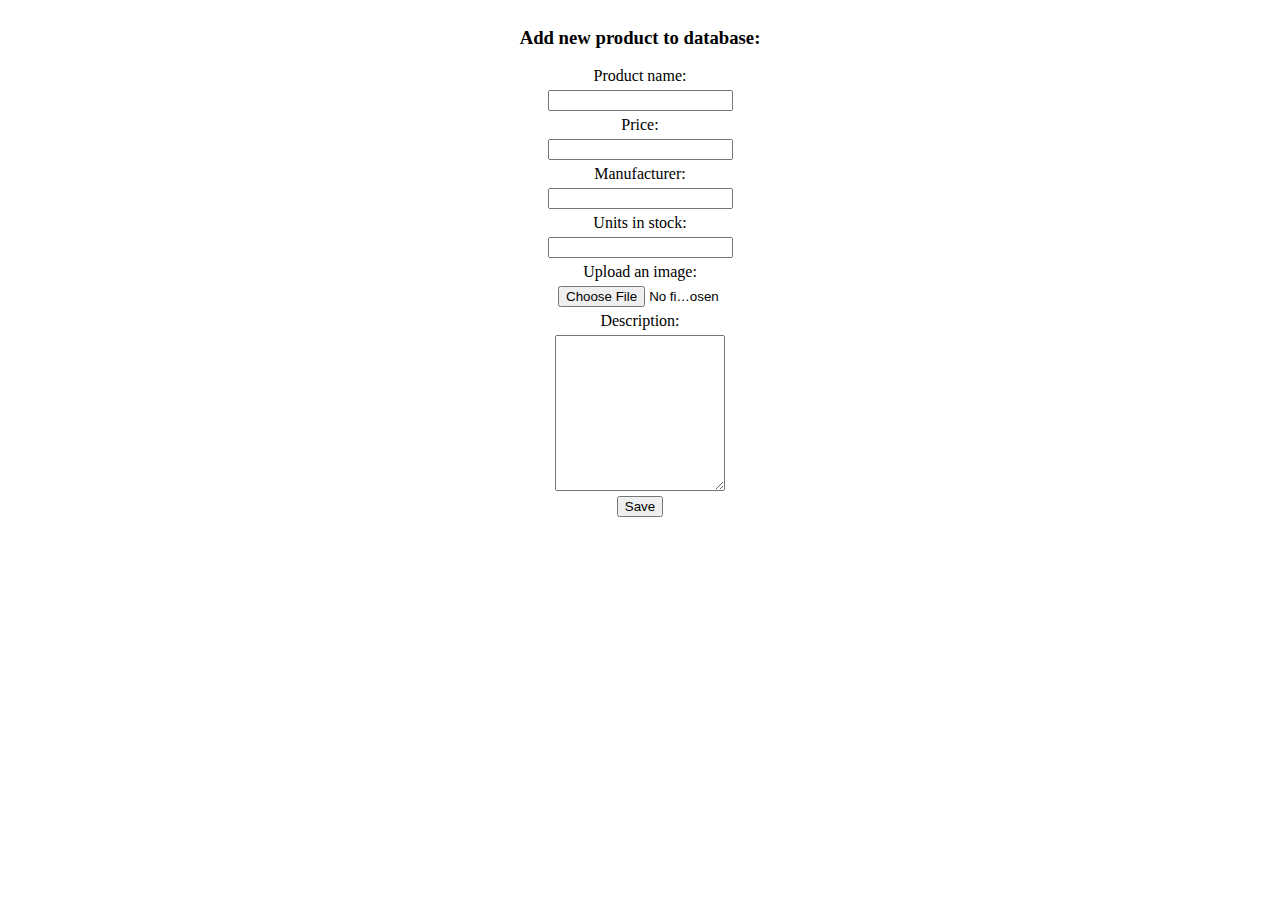
==== admin.html @ f78b7987 "Merge pull request #46 from linnalessandra/test-admin" ====
<!DOCTYPE html>
<html lang="en">
<head>
    <meta charset="UTF-8">
    <meta http-equiv="X-UA-Compatible" content="IE=edge">
    <meta name="viewport" content="width=device-width, initial-scale=1.0">
    <title>Admin</title>
    <link rel="stylesheet" href="./style/admin.css">
    <script src="admin.js" defer></script>
</head>
<body>
    <div class="mainContainer">
        <div class="addProductWrapper">
            <h3>Add new product to database:</h3>
            <label for="">Product name:</label>
            <input type="text" name="" id="productName">
            <label for="">Price:</label>
            <input type="number" name="" id="productPrice">
            <label for="">Manufacturer:</label>
            <input type="text" name="" id="manufacturer">
            <label for="">Units in stock:</label>
            <input type="number" name="" id="unitsInStock">
            <label for="">Upload an image:</label>
            <input type="file" name="" id="imageFile">
            <label for="">Description:</label>
            <textarea id="productDescription" cols="30" rows="10"></textarea>
            <button id="saveBtn">Save</button>

        </div>

    </div>
    
</body>
</html>
---- style/admin.css ----
.mainContainer{
    display: flex;
    justify-content: center;
    align-items: center;
}
.addProductWrapper{
    display: flex;
    flex-direction: column;
    justify-content: center;
    align-items: center;
}
input{
    margin: 5px;
}
textarea{
    margin: 5px;
    max-width: 164px;
}
#imageFile{
    max-width: 164px;
}
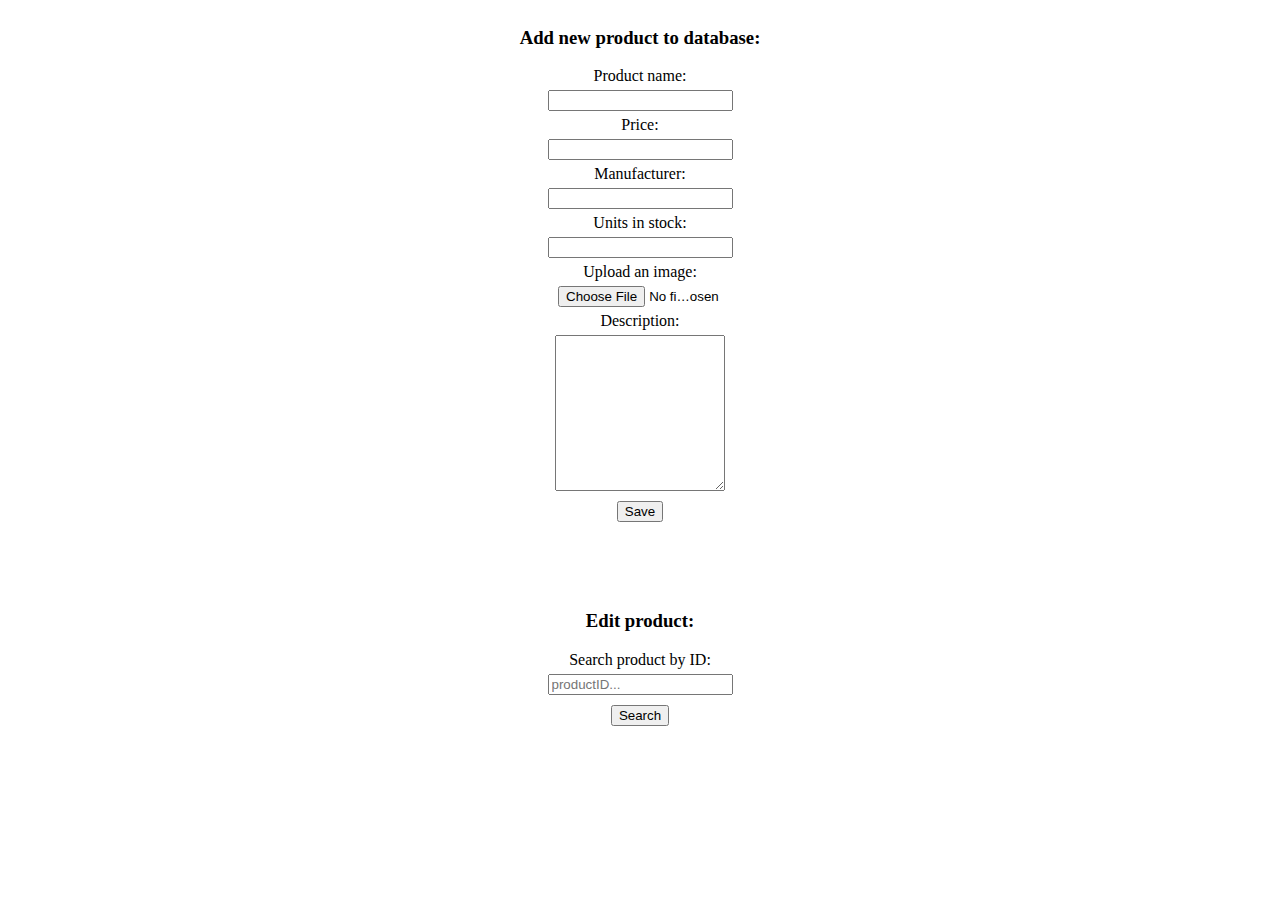
==== commit b3f1173d: "edit-products" ====
--- a/admin.html
+++ b/admin.html
@@ -25,9 +25,14 @@
             <label for="">Description:</label>
             <textarea id="productDescription" cols="30" rows="10"></textarea>
             <button id="saveBtn">Save</button>
-
         </div>
-
+        <h3>Edit product:</h3>
+        <div id="hide" class="addProductWrapper">
+            <label for="">Search product by ID:</label>
+            <input type="number" name="" id="inputID" placeholder="productID...">
+            <button id="searchBtn">Search</button>
+        </div>
+        <div id="productToEdit"></div>
     </div>
     
 </body>
--- a/style/admin.css
+++ b/style/admin.css
@@ -2,12 +2,14 @@
     display: flex;
     justify-content: center;
     align-items: center;
+    flex-direction: column;
 }
 .addProductWrapper{
     display: flex;
     flex-direction: column;
     justify-content: center;
     align-items: center;
+    margin-bottom: 4em;
 }
 input{
     margin: 5px;
@@ -18,4 +20,7 @@
 }
 #imageFile{
     max-width: 164px;
+}
+button{
+    margin: 5px;
 }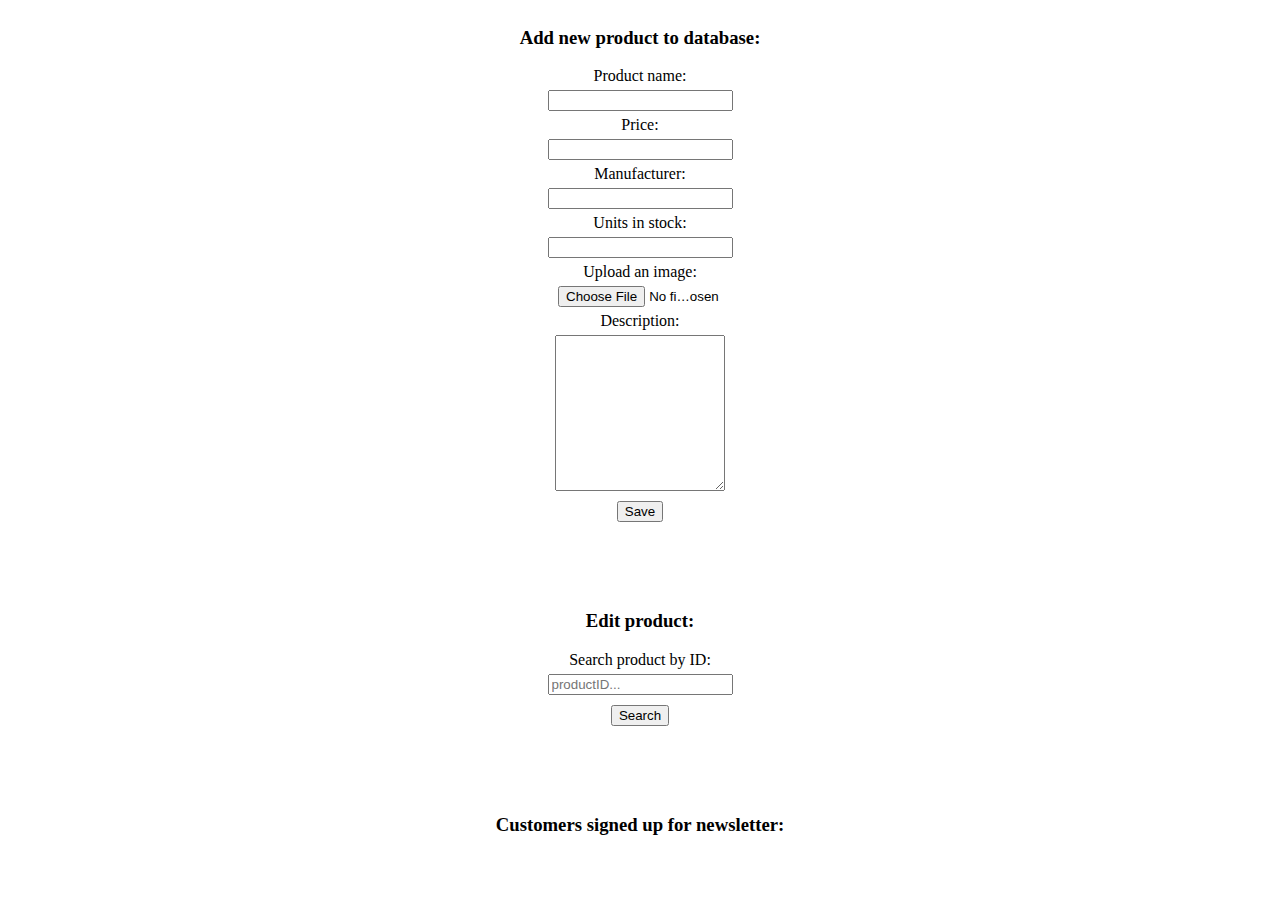
==== commit 2468dcbd: "Merge pull request #60 from linnalessandra/admin-see-newslettersignups" ====
--- a/admin.html
+++ b/admin.html
@@ -6,7 +6,7 @@
     <meta name="viewport" content="width=device-width, initial-scale=1.0">
     <title>Admin</title>
     <link rel="stylesheet" href="./style/admin.css">
-    <script src="admin.js" defer></script>
+    <script src="./javascript/admin.js" defer></script>
 </head>
 <body>
     <div class="mainContainer">
@@ -25,6 +25,7 @@
             <label for="">Description:</label>
             <textarea id="productDescription" cols="30" rows="10"></textarea>
             <button id="saveBtn">Save</button>
+
         </div>
         <h3>Edit product:</h3>
         <div id="hide" class="addProductWrapper">
@@ -33,6 +34,9 @@
             <button id="searchBtn">Search</button>
         </div>
         <div id="productToEdit"></div>
+        <h3>Customers signed up for newsletter:</h3>
+        <div id="listNewsletter"></div>
+
     </div>
     
 </body>
--- a/style/admin.css
+++ b/style/admin.css
@@ -23,4 +23,11 @@
 }
 button{
     margin: 5px;
+}
+table, th, td{
+    border: 1px solid black;
+    border-collapse: collapse;
+}
+table{
+    width: 100%;
 }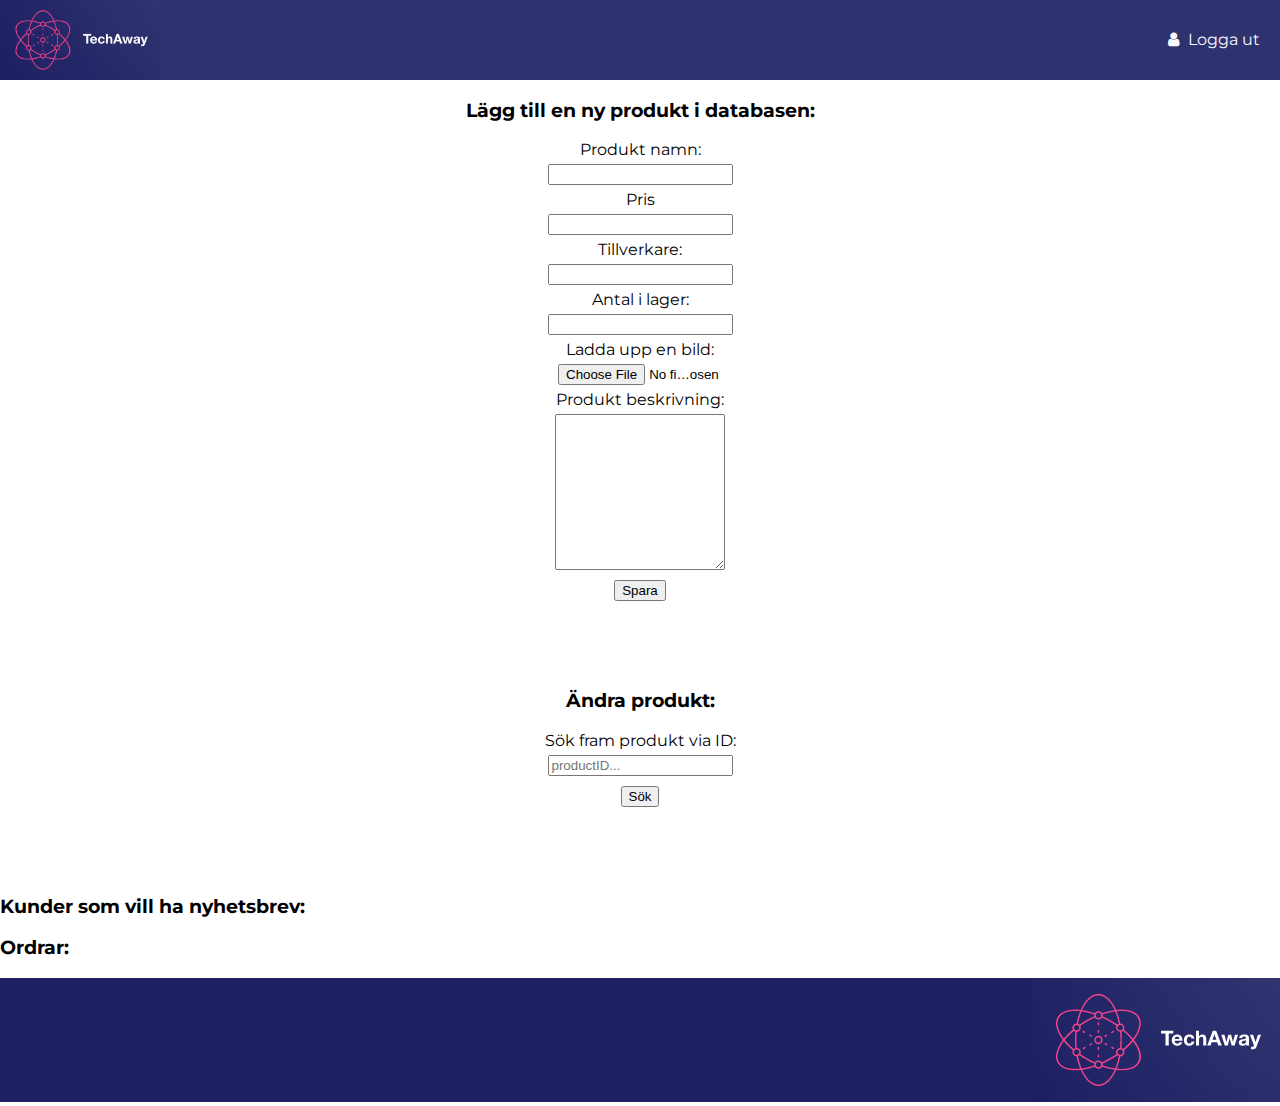
==== commit 0122b757: "checkifloggedin/adminkoll/logoutkoppling" ====
--- a/admin.html
+++ b/admin.html
@@ -1,43 +1,77 @@
 <!DOCTYPE html>
 <html lang="en">
 <head>
-    <meta charset="UTF-8">
-    <meta http-equiv="X-UA-Compatible" content="IE=edge">
-    <meta name="viewport" content="width=device-width, initial-scale=1.0">
-    <title>Admin</title>
-    <link rel="stylesheet" href="./style/admin.css">
-    <script src="./javascript/admin.js" defer></script>
+  <meta charset="UTF-8">
+  <meta http-equiv="X-UA-Compatible" content="IE=edge">
+  <meta name="viewport" content="width=device-width, initial-scale=1.0">
+  <title>TechAway</title>
+  <link rel="stylesheet" href="https://cdnjs.cloudflare.com/ajax/libs/font-awesome/4.7.0/css/font-awesome.min.css">
+<link rel="stylesheet" href="./style/index.css">
+<link rel="preconnect" href="https://fonts.gstatic.com">
+<link href="https://fonts.googleapis.com/css2?family=Montserrat&display=swap" rel="stylesheet">
+<link rel="stylesheet" href="https://pro.fontawesome.com/releases/v5.10.0/css/all.css"
+      integrity="sha384-AYmEC3Yw5cVb3ZcuHtOA93w35dYTsvhLPVnYs9eStHfGJvOvKxVfELGroGkvsg+p" crossorigin="anonymous" />
+
+
+<link rel="stylesheet" href="./style/admin.css">
+<script src="./javascript/admin.js" defer></script>
+
 </head>
+
+
 <body>
+
+  <nav class="navigation-bar">
+    <div>
+        <a href="./index.html"> <img class="logo" src="./otherImages/startLogo.png"> </a>
+    </div>
+    <div class="hello">
+        <a id="logout" href="./api/handlers/logout.php"><i class="fa fa-fw fa-user"></i> Logga ut</a> 
+     </div>
+  </nav>
+
+
     <div class="mainContainer">
         <div class="addProductWrapper">
-            <h3>Add new product to database:</h3>
-            <label for="">Product name:</label>
+            <h3>Lägg till en ny produkt i databasen:</h3>
+            <label for="">Produkt namn:</label>
             <input type="text" name="" id="productName">
-            <label for="">Price:</label>
+            <label for="">Pris</label>
             <input type="number" name="" id="productPrice">
-            <label for="">Manufacturer:</label>
+            <label for="">Tillverkare:</label>
             <input type="text" name="" id="manufacturer">
-            <label for="">Units in stock:</label>
+            <label for="">Antal i lager:</label>
             <input type="number" name="" id="unitsInStock">
-            <label for="">Upload an image:</label>
+            <label for="">Ladda upp en bild:</label>
             <input type="file" name="" id="imageFile">
-            <label for="">Description:</label>
+            <label for="">Produkt beskrivning:</label>
             <textarea id="productDescription" cols="30" rows="10"></textarea>
-            <button id="saveBtn">Save</button>
+            <button id="saveBtn">Spara</button>
 
         </div>
-        <h3>Edit product:</h3>
+        <h3>Ändra produkt:</h3>
         <div id="hide" class="addProductWrapper">
-            <label for="">Search product by ID:</label>
+            <label for="">Sök fram produkt via ID:</label>
             <input type="number" name="" id="inputID" placeholder="productID...">
-            <button id="searchBtn">Search</button>
+            <button id="searchBtn">Sök</button>
         </div>
         <div id="productToEdit"></div>
-        <h3>Customers signed up for newsletter:</h3>
+        
+    </div>
+    <div class="forTables">
+        <h3>Kunder som vill ha nyhetsbrev:</h3>
         <div id="listNewsletter"></div>
+        <h3>Ordrar:</h3>
+        <div id="orders"></div>
 
     </div>
+    <footer class="contactFooter">
+        <div class="footerContainer">
+        </div>
+        <div class="infoFooter">
+          <img src="./otherImages/startLogo.png" alt="">
+        </div>
+      </footer>
     
 </body>
 </html>--- a/style/index.css
+++ b/style/index.css
@@ -0,0 +1,139 @@
+body {
+    font-family: 'Montserrat', sans-serif;
+    margin: 0;
+    width: 100%;
+}
+
+.navigation-bar {
+    width: 100%;  
+    height: 80px; 
+    background-color: rgba(48,50,112,255);
+    display: flex;
+    justify-content: space-between;
+
+}
+.logo {
+    display: inline-block;
+    vertical-align: top;
+    height: 80px;
+    display: flex;
+   align-self: flex-start;    
+}
+
+.hello > a {
+  vertical-align: top;
+  margin-right: 20px;
+  height: 80px;        
+  line-height: 80px;    
+  text-decoration: none;
+  color: ghostwhite;
+}
+
+.hello > button {
+  vertical-align: top;
+  margin-right: 20px;
+  height: 80px;        
+  line-height: 80px;    
+  text-decoration: none;
+  color: ghostwhite;
+  background-color: rgba(48,50,112,255);
+  border: 0;
+  font-family: 'Montserrat', sans-serif;
+  font-size: 16px;
+}
+
+
+
+@media screen and (max-width: 500px) {
+  .navigation-bar {
+    flex-wrap: wrap;
+    flex-direction: row;
+    background-color: rgba(48,50,112,255);
+  }
+
+  body {
+      height: 100%;
+      width: 100%;
+  }
+}
+
+/* Kategori-meny */
+
+.vertical-menu {
+  width: 100%; 
+  display: flex;
+  justify-content: space-evenly;
+  background-color: whitesmoke;
+}
+
+.vertical-menu a {
+  background-color: whitesmoke; 
+  color: rgba(0, 0, 0, 0.642); 
+  display: flex;
+  justify-content: center;  
+  padding: 12px; 
+  text-decoration: none; 
+  font-size: 20px;
+}
+
+.vertical-menu a:hover {
+  background-color: rgba(255, 255, 255, 0.685);
+  border-radius: 50%;
+}
+
+
+/* cards */
+
+.productList {
+    display: flex;
+    justify-content: space-evenly;
+    margin-bottom: 100px;
+    margin-top: 50px;
+}
+
+.card {
+    /* Add shadows to create the "card" effect */
+    box-shadow: 0 4px 8px 0 rgba(0,0,0,0.2);
+    transition: 0.3s;
+    width: 200px;
+    height: auto;
+  }
+  
+  /* Add some padding inside the card container */
+  .container {
+    padding: 2px 16px;
+  }
+
+  .card img {
+      padding: 5px
+  }
+
+  /* Footer content */
+  .contactFooter {
+    background-color: #1e2063;
+    color: ghostwhite;
+    bottom: 0;
+    width: 100%;
+    height: 123.99px;   /* Height of the footer */
+    display: flex;
+    justify-content: space-between;
+}
+
+.footerContainer {
+    margin-left: 20px;
+}
+
+p {
+  font-size: 12px;
+}
+
+.imageHolder {
+  height: 100px;
+  width: 100px;
+  }
+  
+  img {
+    height: inherit;
+    object-fit: contain;
+  
+  }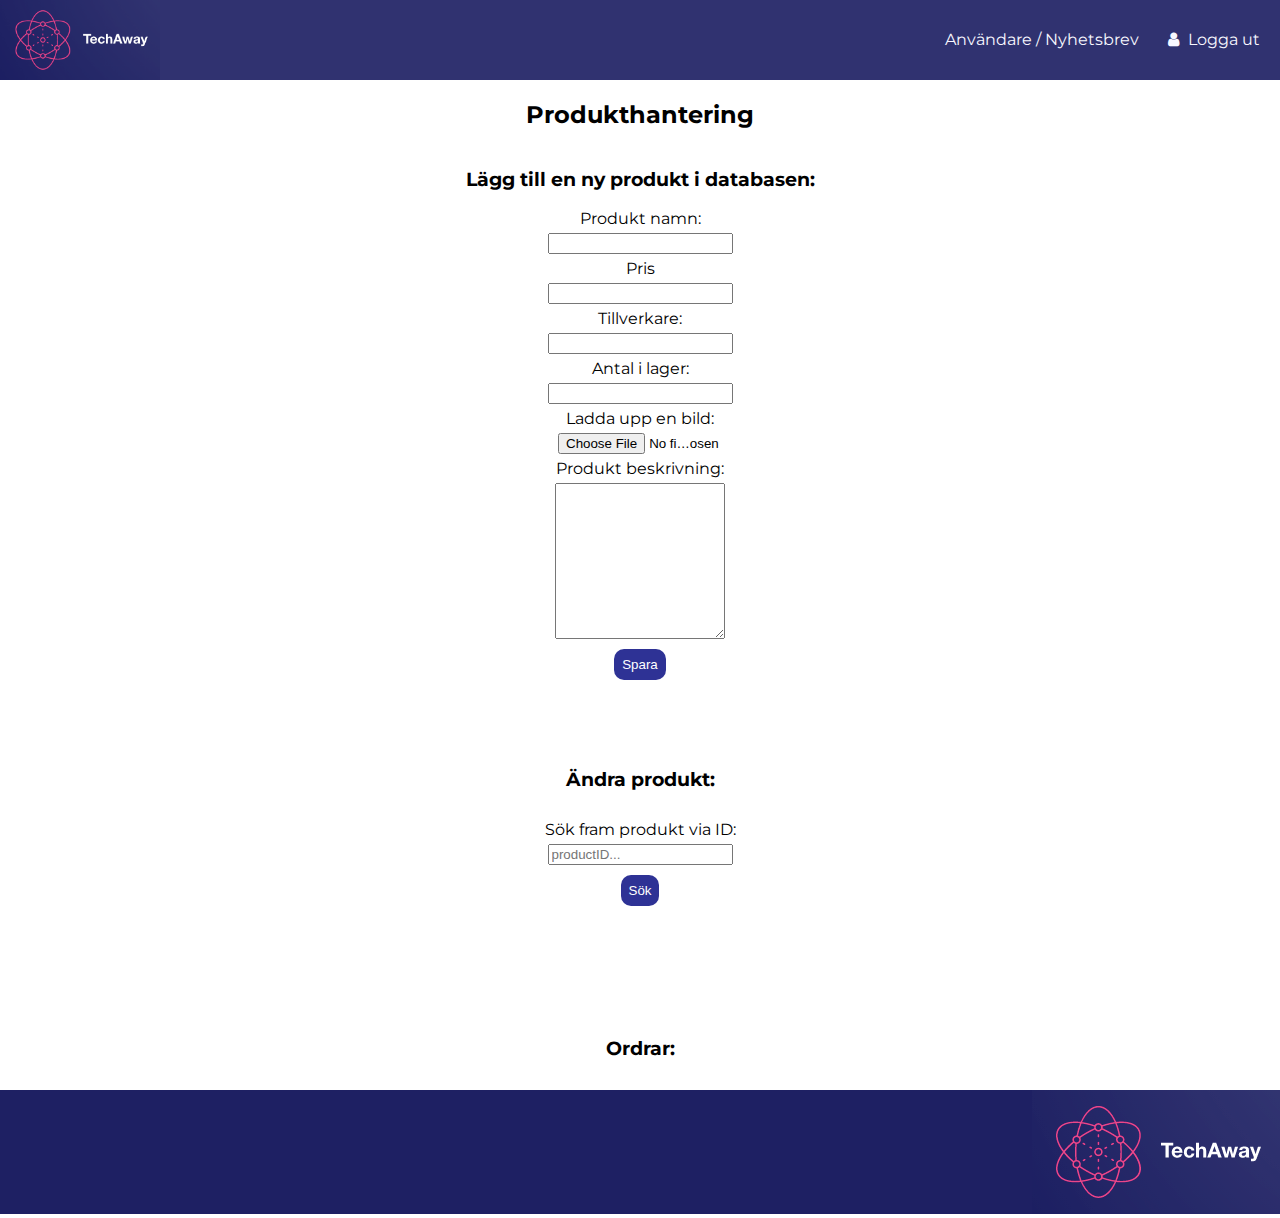
==== commit e70203bc: "admin-confirm admin" ====
--- a/admin.html
+++ b/admin.html
@@ -26,6 +26,7 @@
         <a href="./index.html"> <img class="logo" src="./otherImages/startLogo.png"> </a>
     </div>
     <div class="hello">
+        <a id="logout" href="admin2.html">Användare / Nyhetsbrev</a> 
         <a id="logout" href="./api/handlers/logout.php"><i class="fa fa-fw fa-user"></i> Logga ut</a> 
      </div>
   </nav>
@@ -33,6 +34,7 @@
 
     <div class="mainContainer">
         <div class="addProductWrapper">
+            <h2>Produkthantering</h2>
             <h3>Lägg till en ny produkt i databasen:</h3>
             <label for="">Produkt namn:</label>
             <input type="text" name="" id="productName">
@@ -59,12 +61,11 @@
         
     </div>
     <div class="forTables">
-        <h3>Kunder som vill ha nyhetsbrev:</h3>
-        <div id="listNewsletter"></div>
         <h3>Ordrar:</h3>
         <div id="orders"></div>
 
     </div>
+
     <footer class="contactFooter">
         <div class="footerContainer">
         </div>
--- a/style/admin.css
+++ b/style/admin.css
@@ -23,6 +23,12 @@
 }
 button{
     margin: 5px;
+    background-color: #2e3295;
+    border: none;
+    cursor: pointer;
+    color: white;
+    padding: 8px;
+    border-radius: 10px;
 }
 table, th, td{
     border: 1px solid black;
@@ -30,4 +36,28 @@
 }
 table{
     width: 100%;
+    margin-bottom: 100px;
+    height: 100%;
+}
+#hide{
+    margin-top: 10px;
+    margin-bottom: 2em;
+}
+#productToEdit{
+    margin-bottom: 4em;
+}
+.forTables{
+    text-align: center;
+    /* overflow-x: auto; */
+    margin: 30px;
+}
+@media screen and (max-width: 630px){
+    #listNewsletter{
+        overflow-x: auto;
+    }
+    #orders{
+        overflow-x: auto;
+    }
+    
+      
 }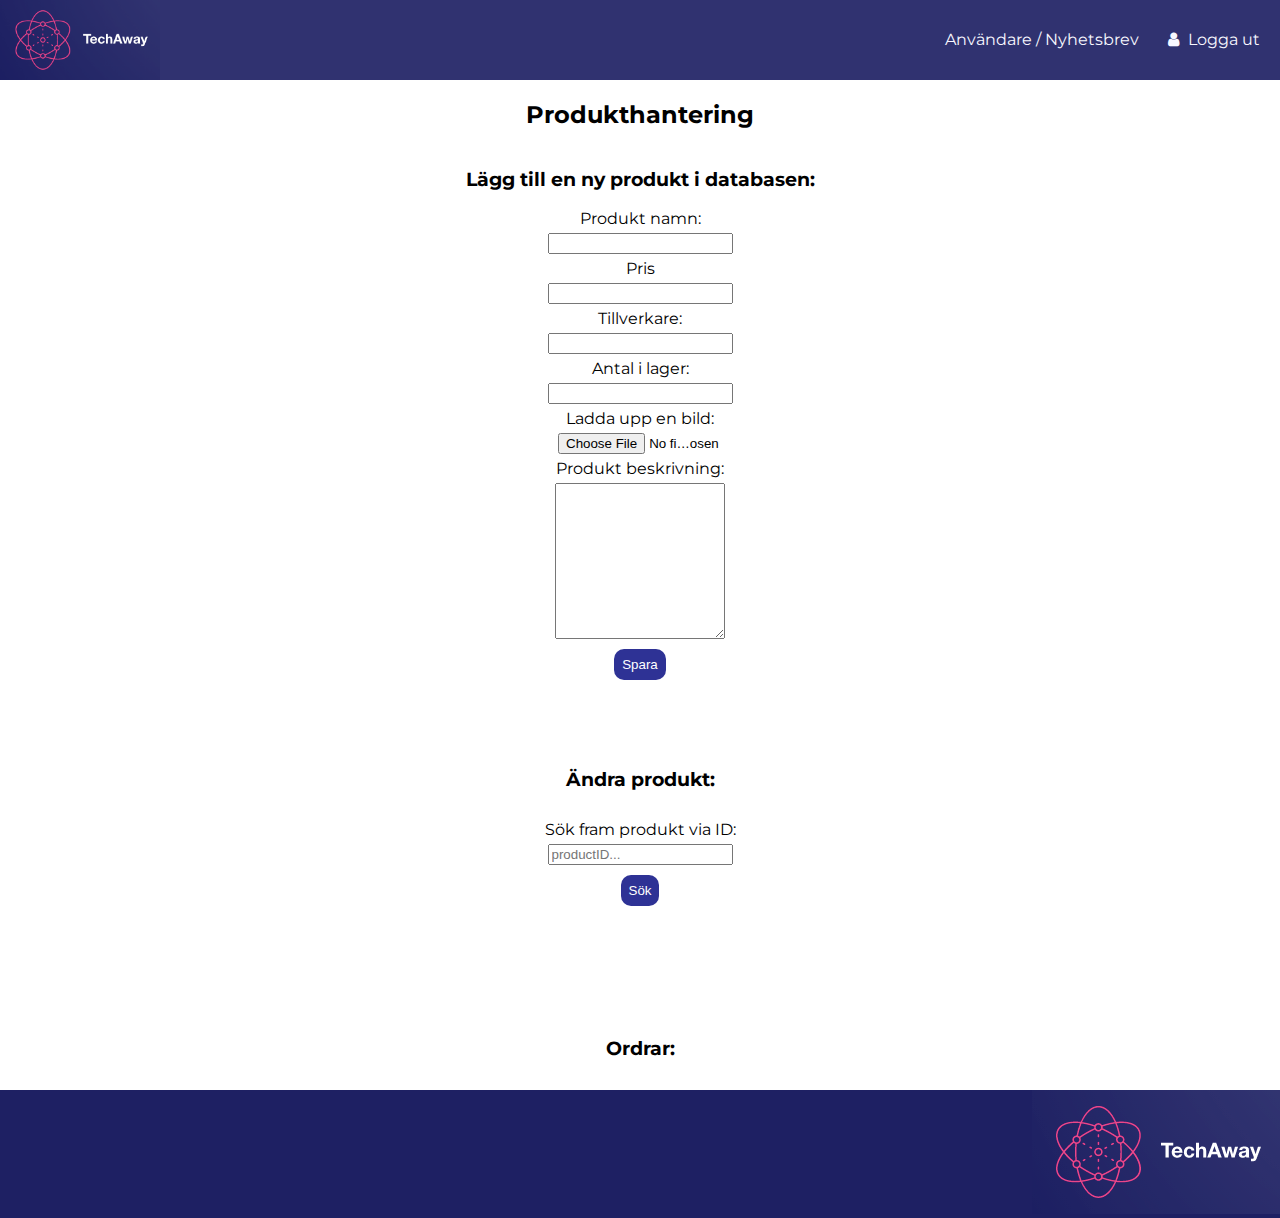
==== commit 06b5bd2b: "diagram-bort-med-mellanrum" ====
--- a/admin.html
+++ b/admin.html
@@ -11,16 +11,10 @@
 <link href="https://fonts.googleapis.com/css2?family=Montserrat&display=swap" rel="stylesheet">
 <link rel="stylesheet" href="https://pro.fontawesome.com/releases/v5.10.0/css/all.css"
       integrity="sha384-AYmEC3Yw5cVb3ZcuHtOA93w35dYTsvhLPVnYs9eStHfGJvOvKxVfELGroGkvsg+p" crossorigin="anonymous" />
-
-
 <link rel="stylesheet" href="./style/admin.css">
 <script src="./javascript/admin.js" defer></script>
-
 </head>
-
-
 <body>
-
   <nav class="navigation-bar">
     <div>
         <a href="./index.html"> <img class="logo" src="./otherImages/startLogo.png"> </a>
@@ -30,8 +24,6 @@
         <a id="logout" href="./api/handlers/logout.php"><i class="fa fa-fw fa-user"></i> Logga ut</a> 
      </div>
   </nav>
-
-
     <div class="mainContainer">
         <div class="addProductWrapper">
             <h2>Produkthantering</h2>
@@ -49,7 +41,6 @@
             <label for="">Produkt beskrivning:</label>
             <textarea id="productDescription" cols="30" rows="10"></textarea>
             <button id="saveBtn">Spara</button>
-
         </div>
         <h3>Ändra produkt:</h3>
         <div id="hide" class="addProductWrapper">
@@ -58,14 +49,11 @@
             <button id="searchBtn">Sök</button>
         </div>
         <div id="productToEdit"></div>
-        
     </div>
     <div class="forTables">
         <h3>Ordrar:</h3>
         <div id="orders"></div>
-
     </div>
-
     <footer class="contactFooter">
         <div class="footerContainer">
         </div>
@@ -73,6 +61,5 @@
           <img src="./otherImages/startLogo.png" alt="">
         </div>
       </footer>
-    
 </body>
 </html>--- a/style/index.css
+++ b/style/index.css
@@ -1,139 +1,176 @@
-body {
-    font-family: 'Montserrat', sans-serif;
-    margin: 0;
-    width: 100%;
-}
-
-.navigation-bar {
-    width: 100%;  
-    height: 80px; 
-    background-color: rgba(48,50,112,255);
-    display: flex;
-    justify-content: space-between;
-
-}
-.logo {
-    display: inline-block;
-    vertical-align: top;
-    height: 80px;
-    display: flex;
-   align-self: flex-start;    
-}
-
-.hello > a {
-  vertical-align: top;
-  margin-right: 20px;
-  height: 80px;        
-  line-height: 80px;    
-  text-decoration: none;
-  color: ghostwhite;
-}
-
-.hello > button {
-  vertical-align: top;
-  margin-right: 20px;
-  height: 80px;        
-  line-height: 80px;    
-  text-decoration: none;
-  color: ghostwhite;
-  background-color: rgba(48,50,112,255);
-  border: 0;
-  font-family: 'Montserrat', sans-serif;
-  font-size: 16px;
-}
-
-
-
 @media screen and (max-width: 500px) {
   .navigation-bar {
     flex-wrap: wrap;
     flex-direction: row;
     background-color: rgba(48,50,112,255);
+    height: auto;
+  }
+  .contactFooter {
+    display: flex; 
+    flex-direction: column;
+  }
+}
+body {
+  font-family: 'Montserrat', sans-serif;
+  margin: 0;
+  width: 100%;
+}
+.navigation-bar {
+  width: 100%;  
+  height: auto; 
+  background-color: rgba(48,50,112,255);
+  display: flex;
+  justify-content: space-between;
+
+}
+.logo {
+  display: inline-block;
+  vertical-align: top;
+  height: 80px;
+  display: flex;
+ align-self: flex-start;    
+}
+.hello > a {
+vertical-align: top;
+margin-right: 20px;
+height: 80px;        
+line-height: 80px;    
+text-decoration: none;
+color: ghostwhite;
+}
+.hello > button {
+vertical-align: top;
+margin-right: 20px;
+height: 80px;        
+line-height: 80px;    
+text-decoration: none;
+color: ghostwhite;
+background-color: rgba(48,50,112,255);
+border: 0;
+font-family: 'Montserrat', sans-serif;
+font-size: 16px;
+}
+body {
+    height: 100%;
+    width: 100%;
+}
+}
+/* Kategori-meny */
+.vertical-menu {
+width: 100%; 
+display: flex;
+justify-content: space-evenly;
+background-color: whitesmoke;
+}
+.vertical-menu a {
+background-color: transparent; 
+color: whitesmoke; 
+display: flex;
+justify-content: left;  
+margin-inline-start: 200px;
+padding: 12px; 
+text-decoration: none; 
+font-size: 20px;
+}
+.vertical-menu a:hover {
+background-color: rgba(255, 255, 255, 0.685);
+width: 100px;
+}
+/* cards */
+.productList {
+  display: flex;
+  justify-content: space-evenly;
+  margin-bottom: 100px;
+  margin-top: 50px;
+}
+.card {
+  /* Add shadows to create the "card" effect */
+  box-shadow: 0 4px 8px 0 rgba(0,0,0,0.2);
+  transition: 0.3s;
+  width: 200px;
+  height: auto;
+}
+/* Add some padding inside the card container */
+.container {
+  padding: 2px 16px;
+}
+.card img {
+    padding: 5px
+}
+/* Footer content */
+.contactFooter {
+  background-color: #1e2063;
+  color: ghostwhite;
+  bottom: 0;
+  width: 100%;
+  height: auto;   /* Height of the footer */
+  display: flex;
+  justify-content: space-between;
+}
+.footerContainer {
+  margin-left: 20px;
+}
+p {
+font-size: 12px;
+}
+.imageHolder {
+height: 100px;
+width: 140px;
+}
+
+img {
+  height: inherit;
+  object-fit: contain;
+}
+.startpage {
+  background-image: url(../productImages/macBookAir13.jpg);
+  background-repeat: no-repeat;
+  background-position: center;
+  background-size: cover;
+  height: 550px;
+  box-shadow: 10px 10px 5px grey;
+  
+}
+.startpage >h1 {
+  color: whitesmoke;
+  font-size: 48px;
+  margin-inline-start: 40px;
+  margin-top: none;
+  display: flex;
+  
+}
+.productsstart {
+  background-image: url(../productImages/appleIphone8.jpg);
+  background-repeat: no-repeat;
+  background-position: center;
+  background-size: cover;
+  height: 300px;
+  text-align: center;
+  color: whitesmoke;
+  box-shadow: 10px 10px 5px grey;
+}
+.userOrderContainer{
+  min-height: 70vh;
+  display: flex;
+  justify-content: center;
+  align-items: center;
+  flex-direction: column;
+}
+
+/*@media screen and (max-width: 600px) {
+  
+  .topnav.responsive {position: relative;}
+  .topnav.responsive a.icon {
+    position: absolute;
+    right: 0;
+    top: 0;
+    height: auto;
   }
 
-  body {
-      height: 100%;
-      width: 100%;
-  }
-}
-
-/* Kategori-meny */
-
-.vertical-menu {
-  width: 100%; 
-  display: flex;
-  justify-content: space-evenly;
-  background-color: whitesmoke;
-}
-
-.vertical-menu a {
-  background-color: whitesmoke; 
-  color: rgba(0, 0, 0, 0.642); 
-  display: flex;
-  justify-content: center;  
-  padding: 12px; 
-  text-decoration: none; 
-  font-size: 20px;
-}
-
-.vertical-menu a:hover {
-  background-color: rgba(255, 255, 255, 0.685);
-  border-radius: 50%;
-}
-
-
-/* cards */
-
-.productList {
-    display: flex;
-    justify-content: space-evenly;
-    margin-bottom: 100px;
-    margin-top: 50px;
-}
-
-.card {
-    /* Add shadows to create the "card" effect */
-    box-shadow: 0 4px 8px 0 rgba(0,0,0,0.2);
-    transition: 0.3s;
-    width: 200px;
+  .topnav.responsive a {
+    float: none;
+    display: block;
+    text-align: left;
     height: auto;
   }
-  
-  /* Add some padding inside the card container */
-  .container {
-    padding: 2px 16px;
-  }
-
-  .card img {
-      padding: 5px
-  }
-
-  /* Footer content */
-  .contactFooter {
-    background-color: #1e2063;
-    color: ghostwhite;
-    bottom: 0;
-    width: 100%;
-    height: 123.99px;   /* Height of the footer */
-    display: flex;
-    justify-content: space-between;
-}
-
-.footerContainer {
-    margin-left: 20px;
-}
-
-p {
-  font-size: 12px;
-}
-
-.imageHolder {
-  height: 100px;
-  width: 100px;
-  }
-  
-  img {
-    height: inherit;
-    object-fit: contain;
-  
-  }+}*/--- a/style/admin.css
+++ b/style/admin.css
@@ -1,3 +1,23 @@
+@media screen and (max-width: 500px) {
+    .navigation-bar {
+      flex-wrap: wrap;
+      flex-direction: row;
+      background-color: rgba(48,50,112,255);
+      height: auto;
+    } 
+    body {
+        height: 100%;
+        width: 100%;
+    } 
+    .hello {
+        background-color: rgba(48,50,112,255);
+        margin: 0;
+        width: 100%;
+        height: 100%;
+        display: flex;
+        justify-content: space-evenly;
+    }
+  }
 .mainContainer{
     display: flex;
     justify-content: center;
